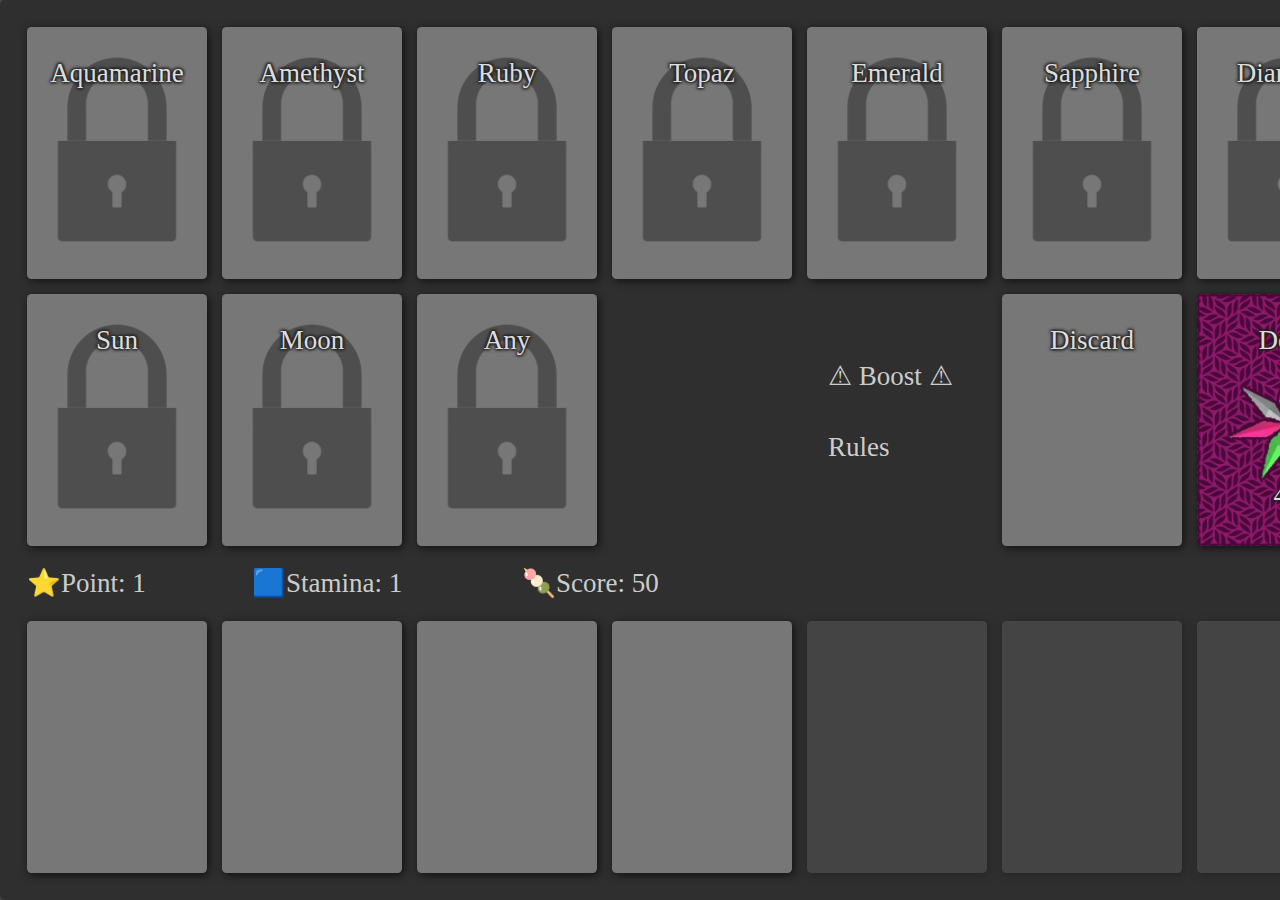
==== prj/baniracards/index.html @ 05afcb46 "baniracards" ====
<!DOCTYPE html>
<html>
<head>
    <title>BaniraCards</title>
    <meta charset="UTF-8">
    <script src="script.js" type="text/javascript"></script> 
    <link rel="stylesheet" href="style.css" title="style">
    <style title="overrides"></style>
</head>
<body onload="onPageLoad()" style="background-color: #444; color: #ccc;">
    <div id="main" class="board">
        <div class="slot field" id="slot-aquamarine"><br/>Aquamarine</div>
        <div class="slot field" id="slot-amethyst"><br/>Amethyst</div>
        <div class="slot field" id="slot-ruby"><br/>Ruby</div>
        <div class="slot field" id="slot-topaz"><br/>Topaz</div>
        <div class="slot field" id="slot-emerald"><br/>Emerald</div>
        <div class="slot field" id="slot-sapphire"><br/>Sapphire</div>
        <div class="slot field" id="slot-diamond"><br/>Diamond</div>
        <div class="cost field-cost">0</div>
        <div class="cost field-cost">0</div>
        <div class="cost field-cost">0</div>
        <div class="cost field-cost">0</div>
        <div class="cost field-cost">0</div>
        <div class="cost field-cost">0</div>
        <div class="cost field-cost">0</div>
        <br/>
        <div class="slot field" id="slot-sun"><br/>Sun</div>
        <div class="slot field" id="slot-moon"><br/>Moon</div>
        <div class="slot field" id="slot-free"><br/>Any</div>
        <!-- <div class="slot field" id="slot-special"><br/>???</div> -->
        <div class="cost field-cost">0</div>
        <div class="cost field-cost">0</div>
        <div class="cost field-cost">0</div>
        <!-- <div class="cost field-cost">0</div> -->
        <div class="slot discard" id="slot-discard"><br/>Discard</div>
        <div class="slot deck" id="slot-deck"><br/>Deck</div>
        <br/>
        <div class="slot hand"></div>
        <div class="slot hand"></div>
        <div class="slot hand"></div>
        <div class="slot hand"></div>
        <div class="slot hand"></div>
        <div class="slot hand"></div>
        <div class="slot hand"></div>
        <div class="cost hand-cost">0</div>
        <div class="cost hand-cost">0</div>
        <div class="cost hand-cost">0</div>
        <div class="cost hand-cost">0</div>
        <div class="cost hand-cost">0</div>
        <div class="cost hand-cost">0</div>
        <div class="cost hand-cost">0</div>
        <br/>
        <div class="scoreboard" id="score-points">Points</div>
        <div class="scoreboard" id="score-stamina">Stamina</div>
        <div class="scoreboard" id="score-turn">Turn</div>
        <div class="addon" id="hand-surplus">+0</div>
        <div class="command" id="end-turn">⚠ Boost ⚠</div>
        <!-- <div class="command" id="draw-card">Draw</div> -->
        <div class="command" id="show-rules">Rules</div>
        <div class="slot hidden" id="slot-drag"></div>
        <br/>
        <div class="hidden" id="rules">
            <h1>Rules</h1>
            <div class="scrollbox">
                <h2>TL;DR</h2>
                <p><ul>
                    <li>Use ⭐points to unlock increasingly expensive slots.</li>
                    <li>Use 🟦stamina to play cards onto matching slots. Try to fill all the slots.</li>
                    <li>Cards can be played onto higher rarity cards, with cost depending on the rarity. Shiny counts as any rarity.</li>
                    <li>Playing a card gives you the ⭐points, ♻️card draws, and 🟦stamina listed on the card.</li>
                    <li>You can boost for ⭐points and 🟦stamina, draw more cards, and discard, but all of these decrease your score.</li>
                </ul></p>

                <h2>Intro & Goal</h2>
                <p>In this game, you draw and play cards to try to cover up all ten field slots. As each slot only matches certain cards, and the cost of play increases over time, you have to carefully manage your resources. Once you have covered the field, the game presents your final score and the last card you played.</p>
                <p>The game board is split into field (at the top), hand (at the bottom), and draw and discard to the right. You start with a deck of 50 cards, 4 of which are dealt into your hand. You also start with 1 ⭐point, 1 🟦stamina, and a score of 50.</p>
                <div class="tnote">The mechanics are significantly adjusted from Woody's proposal as I was basically balancing the game as I was building it and kind of just kept going lol. In these notes, I provide reasoning for the changes and features present in this version. We can also experiment with something closer to the original.<br/><br/>My biggest concern about this game is that people will not want to engage with all the numbers management. I tried to make the visual presentation more intuitive and less Microsoft Excel the Game, but it's still kind of annoying all the numbers popping up all over the place.</div>

                <h2>Scoring Summary</h2>
                <p>You start the game with a 🍡score of 50. Each action you take affects your score, and you cannot perform an action that would make your score go negative. Try and have the highest score you can when you reach the goal!
                <ul>
                    <li>Unlocking Slots - nothing</li>
                    <li>Playing Cards - gain 4 score for shiny, 8 score for other rarities</li>
                    <li>Manually Drawing Cards - lose 2 score</li>
                    <li>Discarding - lose 1 score</li>
                    <li>Boosting - lose 10 score</li>
                </ul></p>
                <div class="tnote">Woody's idea was for score to be the number of turns taken. I thought if we want this to be competitive, then the score could be more granular. The scoring system I have here rewards you for playing more cards and for doing more with less. It seems like an expected range for final score of good play is between 50 and 100, but that could be wrong.<br/><br/>Shinies give less score than other rarities because they act as wild cards, helping you stack more and get more score from other cards. They needed a downside or else you would always want to put all your shinies in every deck, and you'd have a big advantage for it.</div>

                <h2>Unlocking Slots</h2>
                <p>Before you can play cards onto the field, slots have to be unlocked. The first time costs 1 ⭐point, and the cost increases by 1 each time.</p>
                <div class="tnote">Slot unlocking cost increase is linear instead of quadratic. The cost rises above the resources granted from cards plenty quickly enough.</div>

                <h2>Playing Cards</h2>
                <p>Cards can be played onto field slots that match their element (e.g. Amethyst) or type (e.g. Sun). There is also a free slot that any card can be played on. When you play a card from your hand onto a field slot, you gain all the ⭐points, 🟦stamina, and ♻️card draws shown on the card you played. Playing cards onto the field increases your 🍡score by 4 for shinies, and 8 for all other rarities.</p>
                <p><i>*You may notice there is no slot for Star type cards. Sun and Moon cards have stats totaling to 8. Star cards are less versatile to play, but have stats totaling to 10, so their rewards are greater.</i></p>
                <p><i>*You may come across cards with negative stats. These remove those resources instead of giving them! You cannot play a card that would make your ⭐points or 🟦stamina go negative. When ♻️card draws is negative, cards are removed from your hand (right to left) and then your deck as needed.</i></p>
                <div class="tnote">In this version, there is no special slot and pets are not used.</div>

                <h3>Empty Slot</h3>
                <p>Playing a card on an empty slot costs 1 🟦stamina the first time, and 1 more each time after.</p>
                <div class="tnote">This idea has no "turns", and there is no way to reset the cost to play in an empty slot, so it gets pretty expensive. This makes stacking on top of other cards all the more important for building up resources, as stacking onto high rarity cards is pretty cheap.</div>

                <h3>Stacking</h3>
                <p>You can also play a card onto an occupied field slot. Sometimes this is the best way to get more ⭐points, 🟦stamina, or ♻️card draws. A card can only be stacked onto a lower rarity card. Shiny cards are wild cards that can act as any rarity. The 🟦stamina cost to stack onto a card depends on the rarity of that card:
                <ul>
                    <li>Rainbow - 0🟦 (free!)</li>
                    <li>Gold - 3🟦</li>
                    <li>Silver - 6🟦</li>
                    <li>Bronze - 9🟦</li>
                    <li>Shiny - 4🟦</li>
                </ul></p>
                <div class="tnote">This is opposite to the suggested rarity order because I wanted rainbows to feel powerful. Stacks starting with higher rarities have more potential for growth and more rewarding followup plays. Stacks kind of dead-end at bronze, but you can start them all over if you have a shiny, which is pretty powerful.<br/><br/>The cost of rainbow's power is that you need lower rarities to make use of that power, and that rainbows can only be played on empty slots or stacked onto shiny cards. The cost of shiny's power is that they directly give less score.</div>

                <h2>Drawing</h2>
                <p>You have a deck of 50 cards to play the game with, with 4 automatically drawn at the start. Drawn cards go into your hand. Your hand can hold 7 cards. Any cards you draw while your hand is full go into overflow, and will automatically enter your hand whenever there is free space.</p>
                <p>Cards are automatically drawn when you play cards that have ♻️draw stats. If you aren't getting enough cards normally, you can manually draw cards from the deck, but this reduces your 🍡score by 2.</p>
                <div class="tnote">The overflow system exists because, with current card stats and game balance, it's pretty easy to just keep getting more and more cards past a hand size of seven. Some cards even have a draw stat of eight! Another option would be for draw stat to give you draw points instead of directly giving you cards. And you can use draw points to manually draw without penalty. But that's more work for the player with no practical difference in the end.</div>

                <h2>Discarding</h2>
                <p>Cards in the hand may be freely discarded. This reduces your 🍡score by 1.</p>
                <div class="tnote">Discarding is very important for you to rummage through your hand/deck and find cards more suited to the current board.</div>

                <h2>Boosting</h2>
                <p>Sometimes you may have trouble keeping up with the increasing costs to unlock slots and play cards. For this, you can use the boost, which will grant you 2 ⭐points and 2 🟦stamina. Beware that boosting reduces your 🍡score by 10!</p>
                <div class="tnote">The reward and penalty for boosting might need to be adjusted, though this is meant as a last resort when you run out of valid moves. This is basically the replacement for the original "end turn" idea, substituting the stamina cost reduction with a stamina bonus. In the old system, you could guarantee yourself a score of 10 by ending the turn after every move to reset the stamina cost.</div>

                <h2>Game Over</h2>
                <p>There is no game over event, but it is possible to get stuck unable to play if you don't have enough points, stamina, cards, or even score.</p>
                <div class="tnote">I was designing this while imagining a system where players could do endless practice runs of the game, but only one (or maybe up to three retries) real run per week. If they game over, their final score is zero, but they still get participation credit. The weekly prizes could be (1) top ranked places prizes, (2) prizes for anybody who scored above a certain score or at least won the game, (3) participation prizes for anyone who won or gamed over.</div>
            </div>
            <br/>
            <button onclick="document.getElementById('rules').classList.add('hidden');">Close</button>
        </div>
    </div>
</body>
</html>
---- prj/baniracards/style.css ----
body {
    margin: 0px;
    overflow: hidden;
    /*image-rendering: -webkit-optimize-contrast*/
}

.board {
    border-radius: 5px;
    background-color: #2f2f2f;
    /*padding: 20px;*/
    /*margin: 1em;*/
    margin: 0 auto;
    position: relative;
    padding: 0;
    width: 156vh;
    height: 100vh;
}
#rules {
    border-radius: 5px;
    background-color: #2f2f2f;
    position: absolute;
    top: 10vh;
    left: 10vh;
    width: 126vh;
    height: 70vh;
    z-index: 10;
    padding: 5vh;
    padding-top: 3vh;
}
.scrollbox {
    background-color: #444;
    width: 120vh;
    height: 52vh;
    overflow: scroll;
    padding: 2vh;
}
.tnote {
    background-color: #454;
    border: 1px solid #4b4;
    padding: 4px;
    color: #4b4;
}

.slot {
    border-radius: 0.5vh;
    /*border: 1px solid #111;*/
    /*background-color: #000;
    width: 96px;
    height: 256px;
    background: url('test2.webp');
    background-position: -208px -128px;
    background-size: 512px;*/
    display: inline-block;
    /*margin: 5px;*/
    background-color: #777;
    box-shadow: 2px 2px 8px #111;
    position: absolute;
    text-align: center;
    width: 20vh;
    height: 28vh;
    font-size: 3vh;
    /*line-height: 20vh;*/
    background-size: contain;
    user-select: none;
    text-shadow: 1px 1px 3px #222,-1px 1px 3px #222,1px -1px 3px #222,-1px -1px 3px #222;
    color: #ddd;
}
.slot span {
    pointer-events: none;
}
/* This psuedoelement is just to extend the horizontal hoverable range of the slots. */
.slot:after {
    content: "";
    position: absolute;
    top: 0vh;
    left: -0.833vh;
    width: 21.667vh;
    height: 28vh;
    margin: 0;
    padding: 0;
    /*border: 1px solid red;*/
}

.cost {
    border-radius: 0.5vh;
    background-color: #555;
    box-shadow: 2px 2px 8px #111;

    display: inline-block;
    position: absolute;
    text-align: center;
    width: 12vh;
    /*height: 28vh;*/
    margin-left: 4vh;
    margin-top: 14vh;
    font-size: 3vh;
    user-select: none;
    pointer-events: none;
}
.cost span {
    /*pointer-events: none;*/
}

.addon {
    position: absolute;
    top: 64.8vh;
    pointer-events: none;
    font-size: 3vh;
}
#hand-surplus {
    left: 132vh;
    width: 20vh;
    text-align: right;
}

.scoreboard {
    position: absolute;
    top: 63vh;
    text-align: left;
    pointer-events: none;
    font-size: 3vh;
}
#score-points {
    left: 3vh;
}
#score-stamina {
    left: 28vh;
}
#score-turn {
    left: 58vh;
}
.command {
    position: absolute;
    top: 44vh;
    left: 92vh;
    font-size: 3vh;
    cursor: pointer;
    user-select: none;
}
.command:hover {
    text-decoration: underline;
}
#end-turn {
    top: 40vh;
}
/*#draw-card {
    top: 44vh;
}*/
#show-rules {
    top: 48vh;
}

.highlight:before {
    content: "";
    position: absolute;
    top: -0.25vh;
    left: -0.25vh;
    width: 19.5vh;
    height: 27.5vh;
    margin: 0;
    padding: 0;
    border: 0.5vh solid yellow;
    border-radius: 0.5vh;
    pointer-events: none;
}
.disabled {
    opacity: 0.3;
}
.hidden {
    opacity: 0;
    pointer-events: none;
}
.locked {
    /*background-color: #555;*/
    background-image: url(locked.png);
}
.unlocking {
    background-image: url(unlocked.png);
}
.unlocking2 {
    background-color: #999;
}
/*.wrongtype:before {
    content: "WRONG\ATYPE";
    white-space: pre;
    position: absolute;
    top: 12vh;
    left: 0;
    width: 20vh;
    height: 28vh;
    margin: 0;
    padding: 0;
    pointer-events: none;
    font-size: 4vh;
}*/

#slot-drag {
    position: fixed;
    pointer-events: none;
}

#slot-deck {
    background-image: url('back.png');
}

.increment {
    color: aqua;
}
.decrement {
    color: red;
}
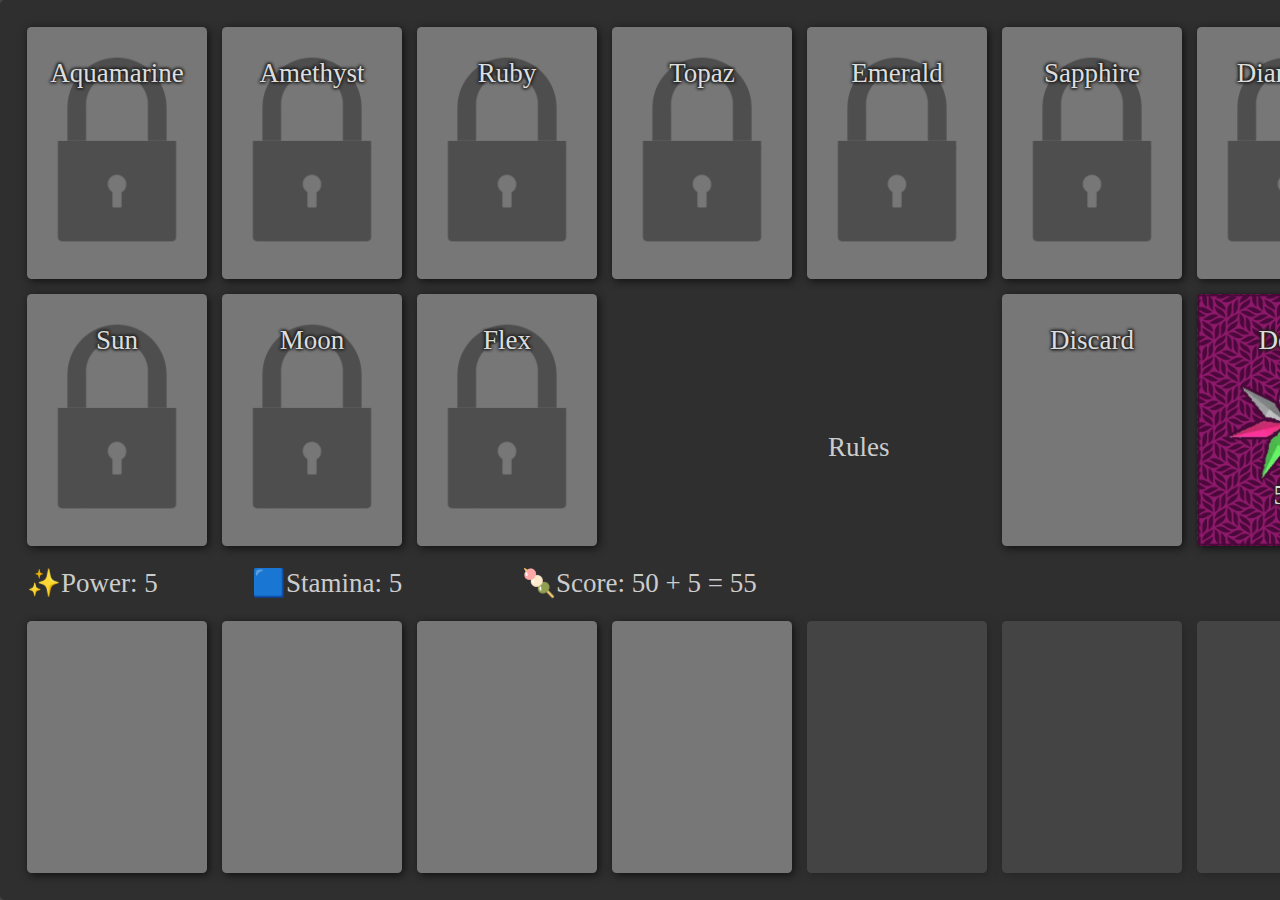
==== commit 6bb4868c: "baniracards v2" ====
--- a/prj/baniracards/index.html
+++ b/prj/baniracards/index.html
@@ -26,7 +26,7 @@
         <br/>
         <div class="slot field" id="slot-sun"><br/>Sun</div>
         <div class="slot field" id="slot-moon"><br/>Moon</div>
-        <div class="slot field" id="slot-free"><br/>Any</div>
+        <div class="slot field" id="slot-free"><br/>Flex</div>
         <!-- <div class="slot field" id="slot-special"><br/>???</div> -->
         <div class="cost field-cost">0</div>
         <div class="cost field-cost">0</div>
@@ -54,7 +54,7 @@
         <div class="scoreboard" id="score-stamina">Stamina</div>
         <div class="scoreboard" id="score-turn">Turn</div>
         <div class="addon" id="hand-surplus">+0</div>
-        <div class="command" id="end-turn">⚠ Boost ⚠</div>
+        <div class="command hidden" id="end-turn">⚠ Boost ⚠</div>
         <!-- <div class="command" id="draw-card">Draw</div> -->
         <div class="command" id="show-rules">Rules</div>
         <div class="slot hidden" id="slot-drag"></div>
